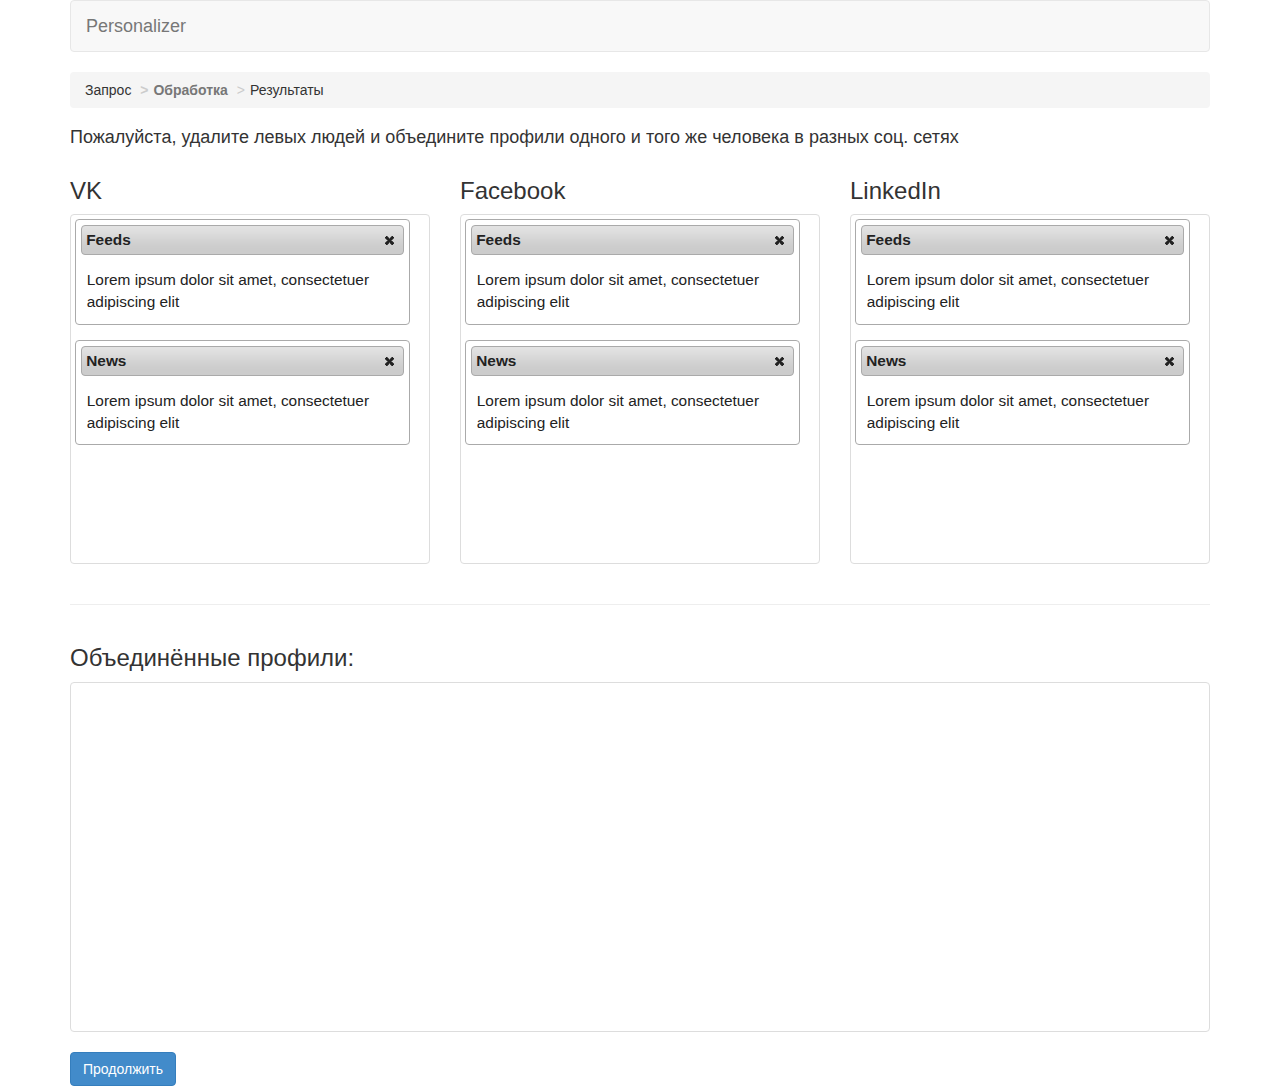
==== static/html/filter.html @ 47c175ba "linkedin. test person page parsing" ====
<!DOCTYPE html>
<html lang="en">
<head>
    <meta charset="utf-8">
    <meta name="viewport" content="width=device-width, initial-scale=1">
    <title>Personalizer</title>

    <link href="../css/lib/jquery-ui.min.css" rel="stylesheet">
    <link href="../css/lib/bootstrap.min.css" rel="stylesheet">
    <link href="../css/lib/bootstrap-slider.min.css" rel="stylesheet">
    <link href="../css/common.css" rel="stylesheet">
    <link href="../css/pages/filter.css" rel="stylesheet">
</head>
<body>
    <div class="container">
            <nav class="navbar navbar-default" role="navigation">
            <a class="navbar-brand" href="#">Personalizer</a>
        </nav>

        <section id="handle_page">
            <ol class="breadcrumb">
                <li>Запрос</li>
                <li class="active">Обработка</li>
                <li>Результаты</li>
            </ol>
            <h4>Пожалуйста, удалите левых людей и объедините профили одного и того же человека в разных соц. сетях</h4>

            <div class="sources row">
                <div class="col-md-4">
                    <h3>
                        VK
                    </h3>

                    <div class="column thumbnail">

                        <div class="card">
                            <div class="card-header">Feeds</div>
                            <div class="card-content">Lorem ipsum dolor sit amet, consectetuer adipiscing elit</div>
                        </div>

                        <div class="card">
                            <div class="card-header">News</div>
                            <div class="card-content">Lorem ipsum dolor sit amet, consectetuer adipiscing elit</div>
                        </div>

                    </div>

                </div>

                <div class="col-md-4">
                    <h3>
                        Facebook
                    </h3>

                    <div class="column thumbnail">

                        <div class="card">
                            <div class="card-header">Feeds</div>
                            <div class="card-content">Lorem ipsum dolor sit amet, consectetuer adipiscing elit</div>
                        </div>

                        <div class="card">
                            <div class="card-header">News</div>
                            <div class="card-content">Lorem ipsum dolor sit amet, consectetuer adipiscing elit</div>
                        </div>

                    </div>

                </div>

                <div class="col-md-4">
                    <h3>
                        LinkedIn
                    </h3>

                    <div class="column thumbnail">

                        <div class="card">
                            <div class="card-header">Feeds</div>
                            <div class="card-content">Lorem ipsum dolor sit amet, consectetuer adipiscing elit</div>
                        </div>

                        <div class="card">
                            <div class="card-header">News</div>
                            <div class="card-content">Lorem ipsum dolor sit amet, consectetuer adipiscing elit</div>
                        </div>

                    </div>
                </div>
            </div>

            <div class="row">
                <div class="col-md-12">
                    <hr />
                </div>
            </div>

            <div class="destinations row">
                <div class="col-md-12">
                    <h3>
                        Объединённые профили:
                    </h3>

                    <div class="column thumbnail">

                    </div>
                </div>
            </div>

            <button type="submit" class="btn btn-primary" id="continue_button">Продолжить</button>
        </section>
    </div>

    <script src="../js/lib/jquery.js"></script>
    <script src="../js/lib/jquery-ui.min.js"></script>
    <script src="../js/lib/bootstrap.min.js"></script>
    <script src="../js/lib/underscore-min.js"></script>
    <script src="../js/common.js"></script>
    <script src="../js/pages/filter.js"></script>
</body>
</html>
---- static/css/common.css ----
.breadcrumb>li+li:before {
    content: ">"; /* divider */
}

.breadcrumb>.active {
    font-weight: bold;
}
---- static/css/pages/filter.css ----
body {
    min-width: 520px;
}

.destinations, .sources {
    height: 350px;
    padding-bottom: 100px;
}

.column {
    padding-bottom: 100px;

    height: 350px;
    overflow-y: scroll;
}

.card {
    margin: 0 1em 1em 0;
    padding: 0.3em;
}

.card-header {
    padding: 0.2em 0.3em;
    margin-bottom: 0.5em;
    position: relative;
}

.card-remove {
    position: absolute;
    top: 50%;
    right: 6px;
    margin-top: -8px;
}

.card-content {
    padding: 0.4em;
}

.card-placeholder {
    border: 1px dotted black;
    margin: 0 1em 1em 0;
    height: 50px;
}
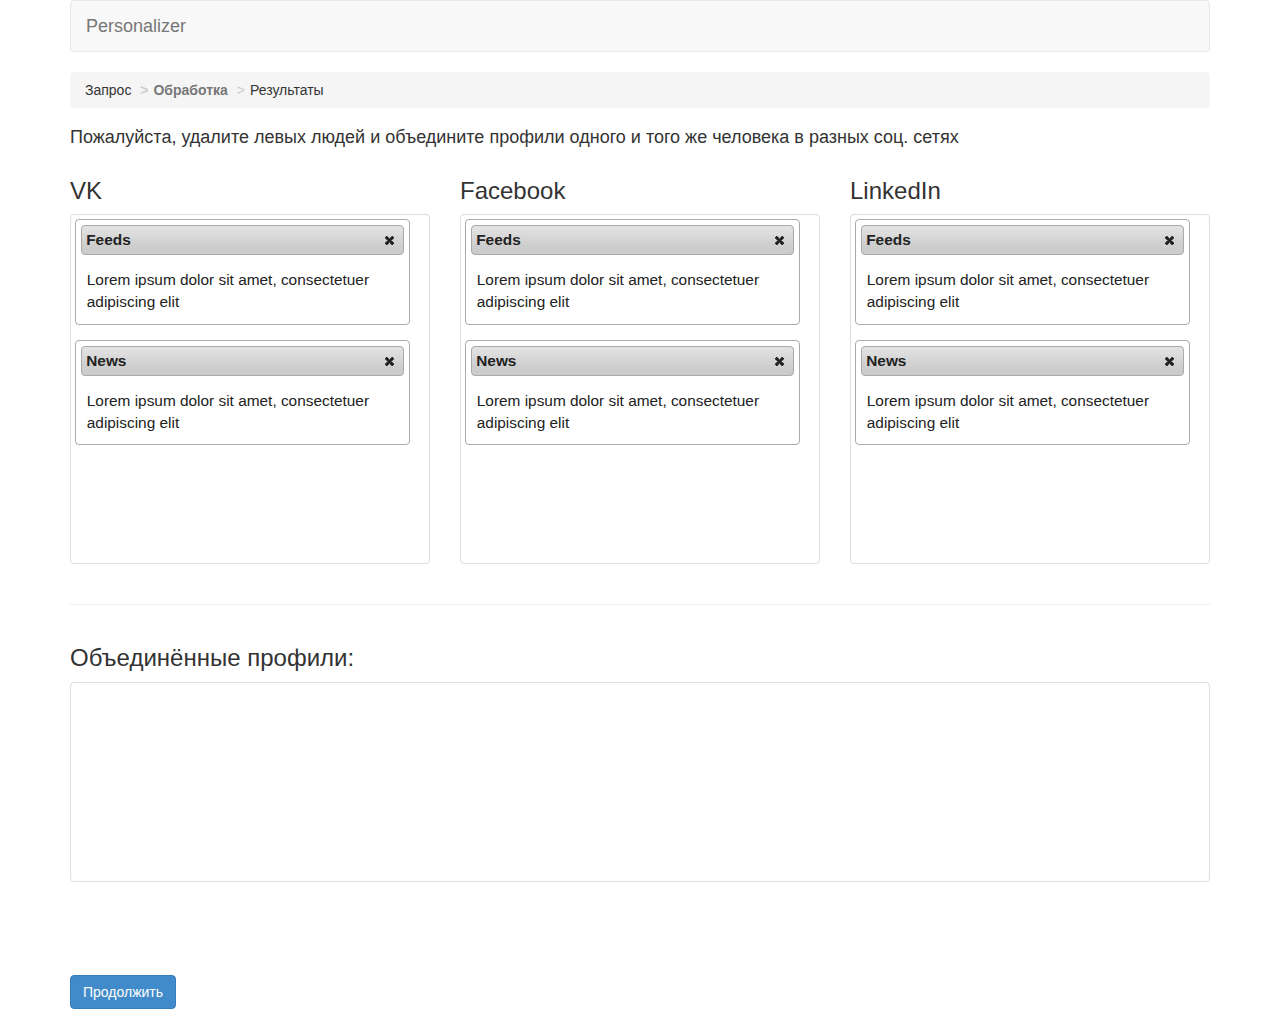
==== commit 12589d29: "Merge remote-tracking branch 'origin/master'" ====
--- a/static/html/filter.html
+++ b/static/html/filter.html
@@ -95,15 +95,15 @@
                 </div>
             </div>
 
-            <div class="destinations row">
+            <div class="destinations row" >
                 <div class="col-md-12">
                     <h3>
                         Объединённые профили:
                     </h3>
 
-                    <div class="column thumbnail">
+                    <span class="column thumbnail">
 
-                    </div>
+                    </span>
                 </div>
             </div>
 
--- a/static/css/pages/filter.css
+++ b/static/css/pages/filter.css
@@ -7,16 +7,27 @@
     padding-bottom: 100px;
 }
 
-.column {
+.sources .column {
     padding-bottom: 100px;
 
     height: 350px;
     overflow-y: scroll;
 }
 
+.destinations .column {
+    padding-right: 100px;
+
+    height: 200px;
+    overflow-x: scroll;
+}
+
 .card {
     margin: 0 1em 1em 0;
     padding: 0.3em;
+}
+
+.destinations .card, .destinations .card-placeholder {
+    display: inline-block;
 }
 
 .card-header {
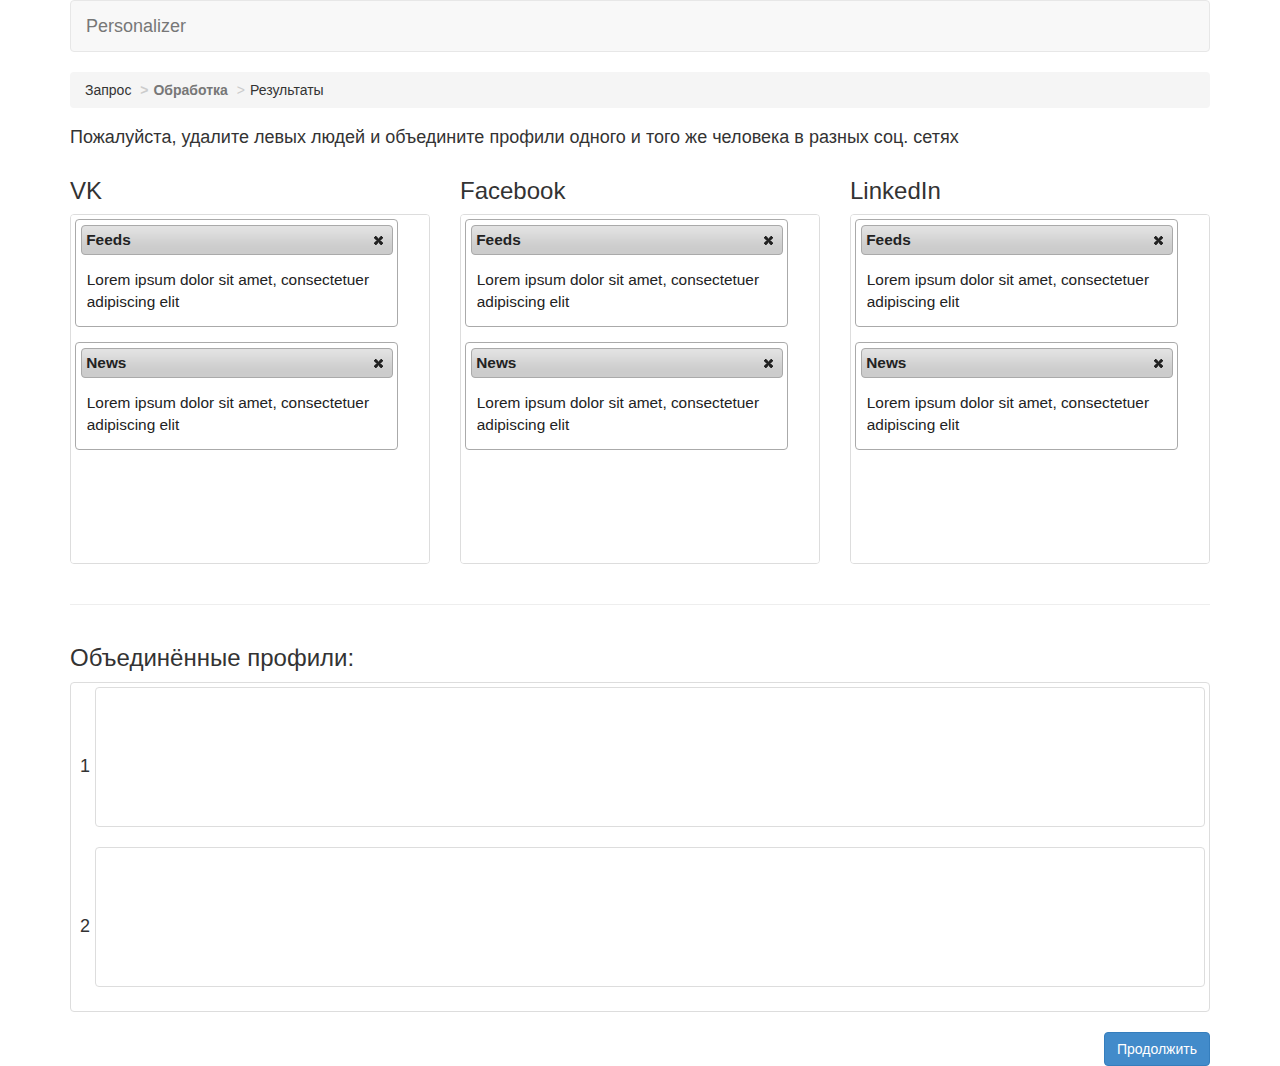
==== commit 69ee3de6: "Fixed jQuery bug related to empty horizontal sortables + more workarounds on merging gui" ====
--- a/static/html/filter.html
+++ b/static/html/filter.html
@@ -101,18 +101,32 @@
                         Объединённые профили:
                     </h3>
 
-                    <span class="column thumbnail">
+                    <table class="merge-table thumbnail">
+                        <tr>
+                            <td class="merge-id"><h4>&nbsp;1&nbsp;</h4></td>
+                            <td class="merge-content">
+                                <div class="person thumbnail">
+                                </div>
+                            </td>
+                        </tr>
+                        <tr>
+                            <td class="merge-id"><h4>&nbsp;2&nbsp;</h4></td>
+                            <td class="merge-content">
+                                <div class="person thumbnail">
+                                </div>
+                            </td>
+                        </tr>
+                    </table>
 
-                    </span>
                 </div>
             </div>
 
-            <button type="submit" class="btn btn-primary" id="continue_button">Продолжить</button>
+            <button type="submit" class="btn btn-primary pull-right" id="continue_button">Продолжить</button>
         </section>
     </div>
 
     <script src="../js/lib/jquery.js"></script>
-    <script src="../js/lib/jquery-ui.min.js"></script>
+    <script src="../js/lib/jquery-ui.js"></script>
     <script src="../js/lib/bootstrap.min.js"></script>
     <script src="../js/lib/underscore-min.js"></script>
     <script src="../js/common.js"></script>
--- a/static/css/pages/filter.css
+++ b/static/css/pages/filter.css
@@ -2,7 +2,7 @@
     min-width: 520px;
 }
 
-.destinations, .sources {
+.sources {
     height: 350px;
     padding-bottom: 100px;
 }
@@ -14,20 +14,26 @@
     overflow-y: scroll;
 }
 
-.destinations .column {
-    padding-right: 100px;
+.destinations {
 
-    height: 200px;
-    overflow-x: scroll;
+}
+
+.destinations .person {
+    height: 10em;
+    overflow-y: auto;
 }
 
 .card {
     margin: 0 1em 1em 0;
     padding: 0.3em;
+
+    width: 21em;
+    height: 7em;
 }
 
 .destinations .card, .destinations .card-placeholder {
     display: inline-block;
+    float: left;
 }
 
 .card-header {
@@ -50,5 +56,18 @@
 .card-placeholder {
     border: 1px dotted black;
     margin: 0 1em 1em 0;
-    height: 50px;
+    width: 23em;
+    height: 8em;
+}
+
+.merge-table {
+    width: 100%;
+}
+
+.merge-id {
+
+}
+
+.merge-content {
+    width: 100%;
 }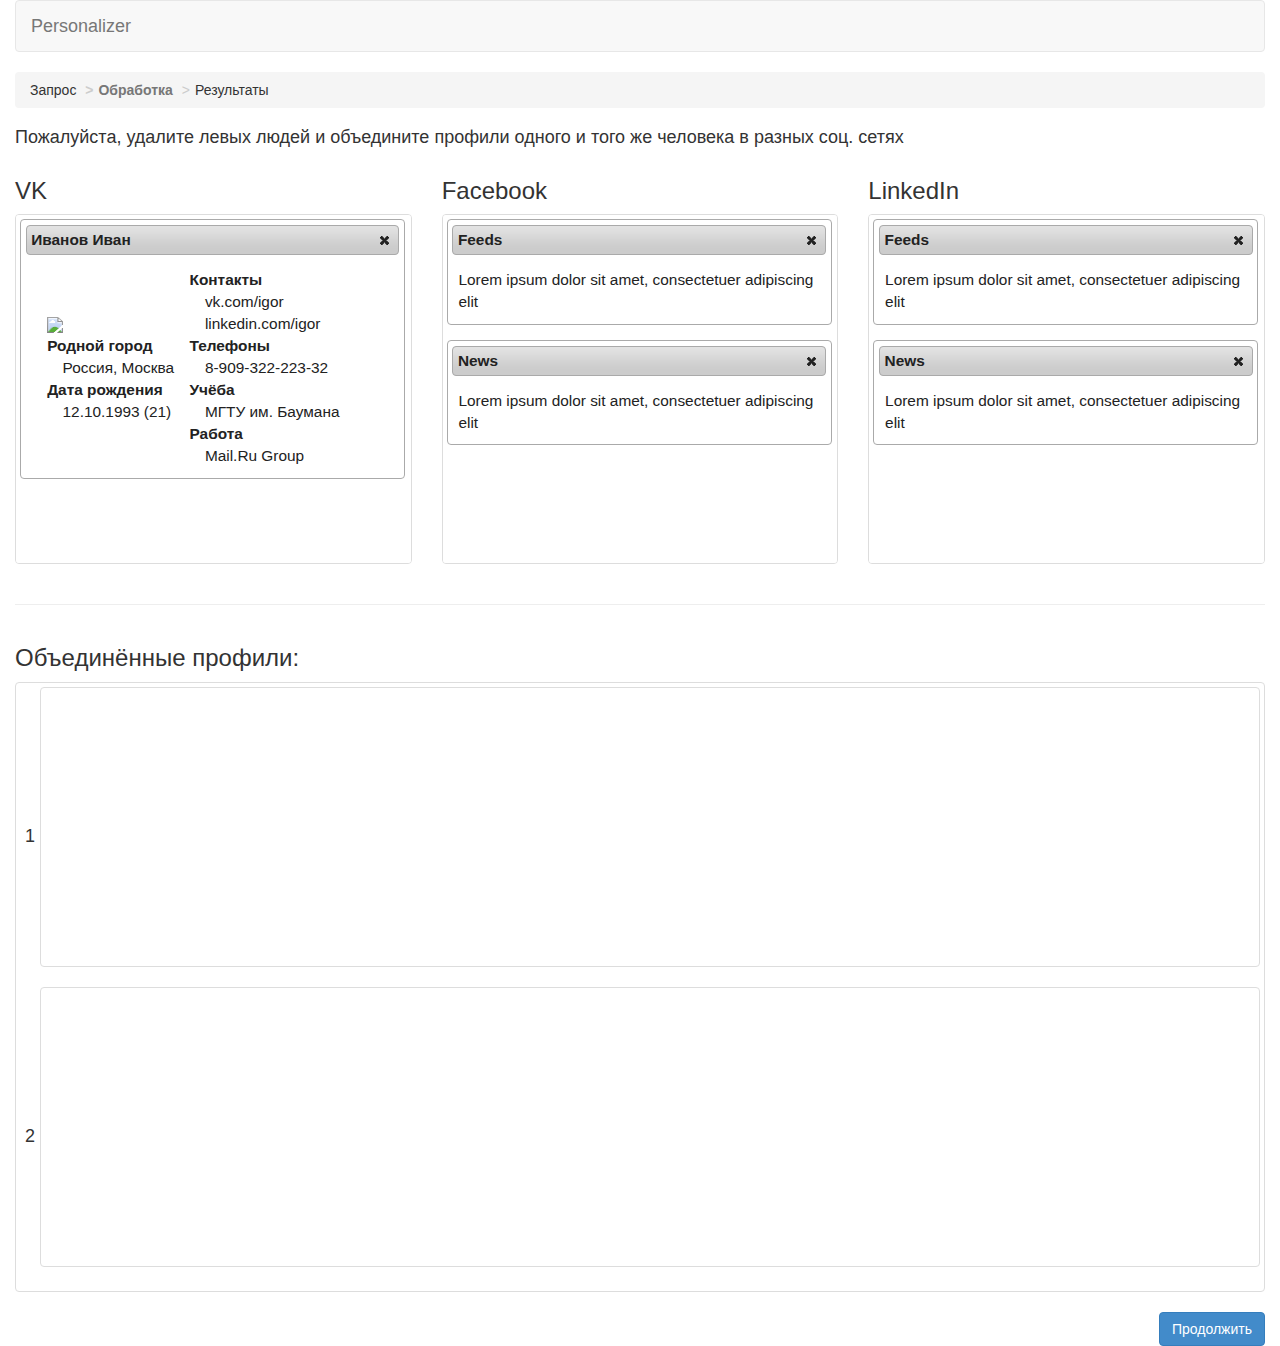
==== commit a9084267: "Static card layout done (#2)" ====
--- a/static/html/filter.html
+++ b/static/html/filter.html
@@ -33,14 +33,32 @@
 
                     <div class="column thumbnail">
 
-                        <div class="card">
-                            <div class="card-header">Feeds</div>
-                            <div class="card-content">Lorem ipsum dolor sit amet, consectetuer adipiscing elit</div>
-                        </div>
-
-                        <div class="card">
-                            <div class="card-header">News</div>
-                            <div class="card-content">Lorem ipsum dolor sit amet, consectetuer adipiscing elit</div>
+                        <div class="card" data-source-id="vk" data-id="0">
+                            <div class="card-header">Иванов Иван</div>
+                            <div class="card-content">
+                                <table>
+                                    <tr>
+                                        <td>
+                                            <img src="https://pp.vk.me/c416930/v416930904/a884/D6Uy2LTVrok.jpg" />
+                                            <div class="card-content-section">Родной город</div></div>
+                                            <div class="card-content-value">Россия, Москва</div>
+                                            <div class="card-content-section">Дата рождения</div>
+                                            <div class="card-content-value">12.10.1993 (21)</div>
+                                        </td>
+                                        <td>
+                                            <div class="card-content-section">Контакты</div>
+                                            <div class="card-content-value"><a href="http://vk.com/igor">vk.com/igor</a></div>
+                                            <div class="card-content-value"><a href="http://linkedin.com/igor">linkedin.com/igor</a></div>
+                                            <div class="card-content-section">Телефоны</div>
+                                            <div class="card-content-value">8-909-322-223-32</div>
+                                            <div class="card-content-section">Учёба</div>
+                                            <div class="card-content-value">МГТУ им. Баумана</div>
+                                            <div class="card-content-section">Работа</div>
+                                            <div class="card-content-value">Mail.Ru Group</div>
+                                        </td>
+                                    </tr>
+                                </table>
+                            </div>
                         </div>
 
                     </div>
--- a/static/css/common.css
+++ b/static/css/common.css
@@ -4,4 +4,8 @@
 
 .breadcrumb>.active {
     font-weight: bold;
+}
+
+.container {
+    width: 100%;
 }--- a/static/css/pages/filter.css
+++ b/static/css/pages/filter.css
@@ -19,7 +19,7 @@
 }
 
 .destinations .person {
-    height: 10em;
+    height: 20em;
     overflow-y: auto;
 }
 
@@ -27,8 +27,12 @@
     margin: 0 1em 1em 0;
     padding: 0.3em;
 
-    width: 21em;
-    height: 7em;
+    width: 25em;
+    /*height: 7em;*/
+}
+
+.card table tr td {
+    padding-left: 1em;
 }
 
 .destinations .card, .destinations .card-placeholder {
@@ -40,6 +44,14 @@
     padding: 0.2em 0.3em;
     margin-bottom: 0.5em;
     position: relative;
+}
+
+.card-content-section {
+    font-weight: bold;
+}
+
+.card-content-value {
+    margin-left: 1em;
 }
 
 .card-remove {
@@ -56,8 +68,8 @@
 .card-placeholder {
     border: 1px dotted black;
     margin: 0 1em 1em 0;
-    width: 23em;
-    height: 8em;
+    width: 27em;
+    height: 18em;
 }
 
 .merge-table {
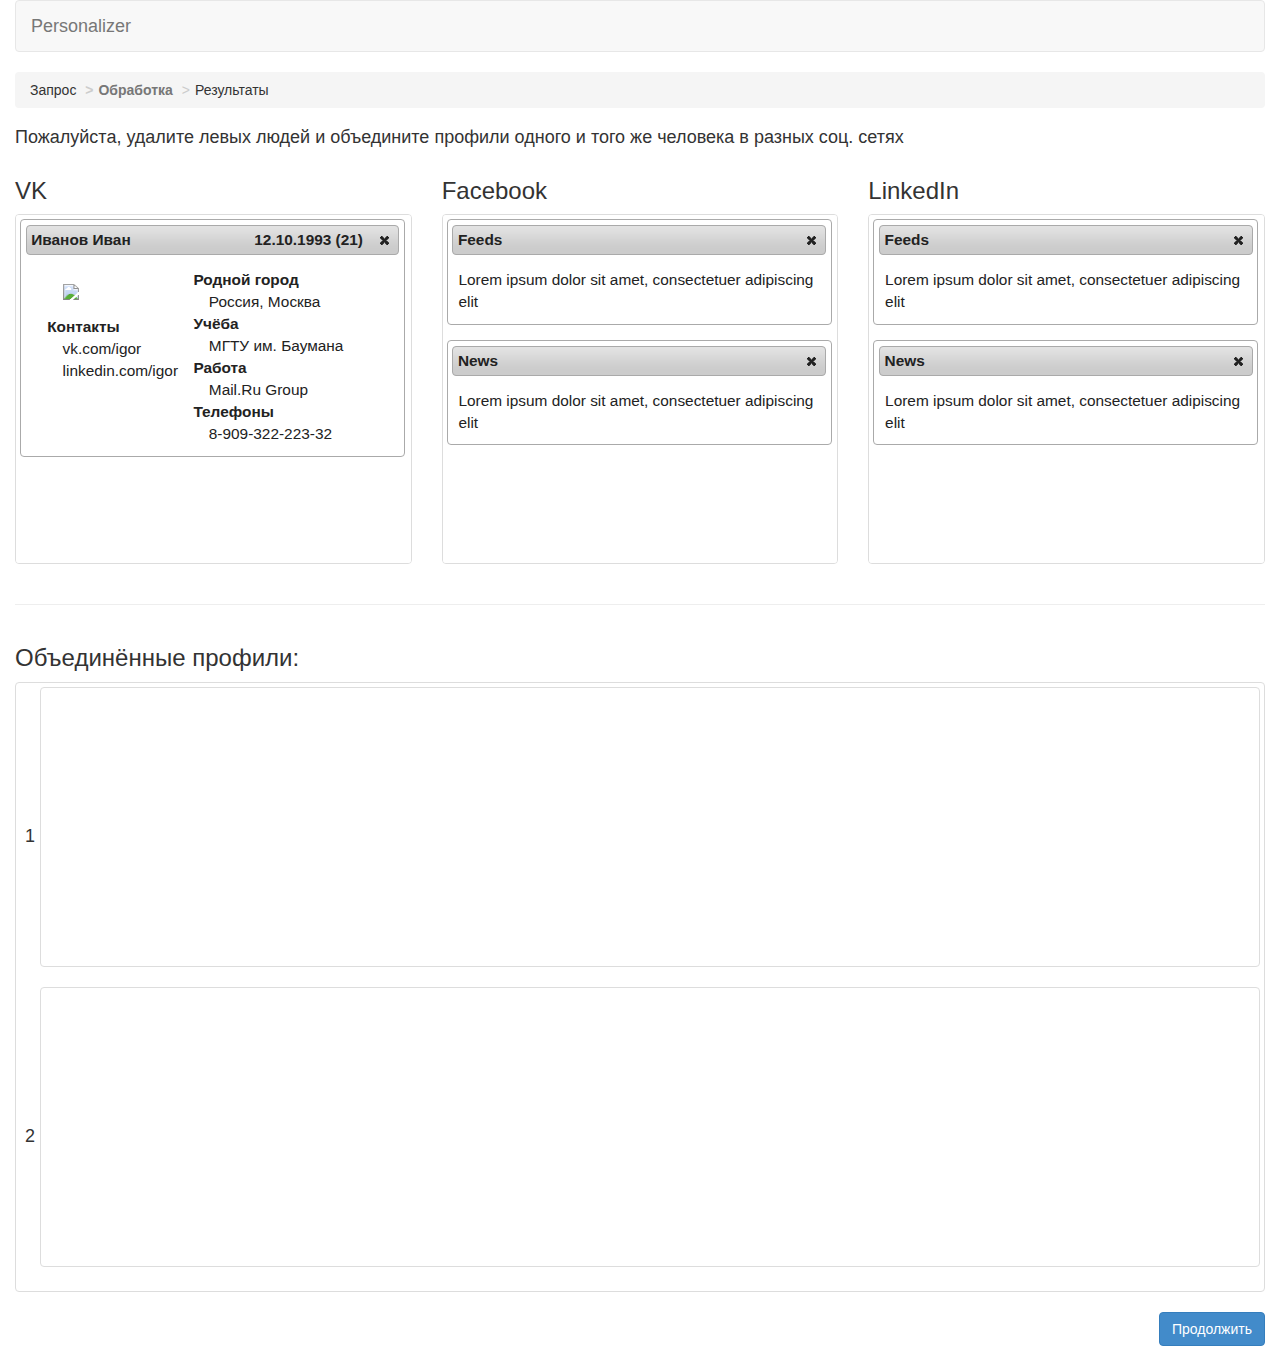
==== commit a695642f: "Moved from URL-based sessions to classic session cookie" ====
--- a/static/html/filter.html
+++ b/static/html/filter.html
@@ -34,27 +34,26 @@
                     <div class="column thumbnail">
 
                         <div class="card" data-source-id="vk" data-id="0">
-                            <div class="card-header">Иванов Иван</div>
+                            <div class="card-header"><span>Иванов Иван</span><span class="pull-right card-content-birthday">12.10.1993 (21)</span></div>
                             <div class="card-content">
                                 <table>
                                     <tr>
                                         <td>
-                                            <img src="https://pp.vk.me/c416930/v416930904/a884/D6Uy2LTVrok.jpg" />
-                                            <div class="card-content-section">Родной город</div></div>
-                                            <div class="card-content-value">Россия, Москва</div>
-                                            <div class="card-content-section">Дата рождения</div>
-                                            <div class="card-content-value">12.10.1993 (21)</div>
-                                        </td>
-                                        <td>
+                                            <img class="card-content-avatar" src="https://pp.vk.me/c416930/v416930904/a884/D6Uy2LTVrok.jpg" />
                                             <div class="card-content-section">Контакты</div>
                                             <div class="card-content-value"><a href="http://vk.com/igor">vk.com/igor</a></div>
                                             <div class="card-content-value"><a href="http://linkedin.com/igor">linkedin.com/igor</a></div>
-                                            <div class="card-content-section">Телефоны</div>
-                                            <div class="card-content-value">8-909-322-223-32</div>
+
+                                        </td>
+                                        <td>
+                                            <div class="card-content-section">Родной город</div>
+                                            <div class="card-content-value">Россия, Москва</div>
                                             <div class="card-content-section">Учёба</div>
                                             <div class="card-content-value">МГТУ им. Баумана</div>
                                             <div class="card-content-section">Работа</div>
                                             <div class="card-content-value">Mail.Ru Group</div>
+                                            <div class="card-content-section">Телефоны</div>
+                                            <div class="card-content-value">8-909-322-223-32</div>
                                         </td>
                                     </tr>
                                 </table>
--- a/static/css/pages/filter.css
+++ b/static/css/pages/filter.css
@@ -33,6 +33,7 @@
 
 .card table tr td {
     padding-left: 1em;
+    vertical-align: top;
 }
 
 .destinations .card, .destinations .card-placeholder {
@@ -72,6 +73,10 @@
     height: 18em;
 }
 
+.card-content-birthday {
+    margin-right: 2em;
+}
+
 .merge-table {
     width: 100%;
 }
@@ -82,4 +87,8 @@
 
 .merge-content {
     width: 100%;
+}
+
+.card-content-avatar {
+    margin: 1em;
 }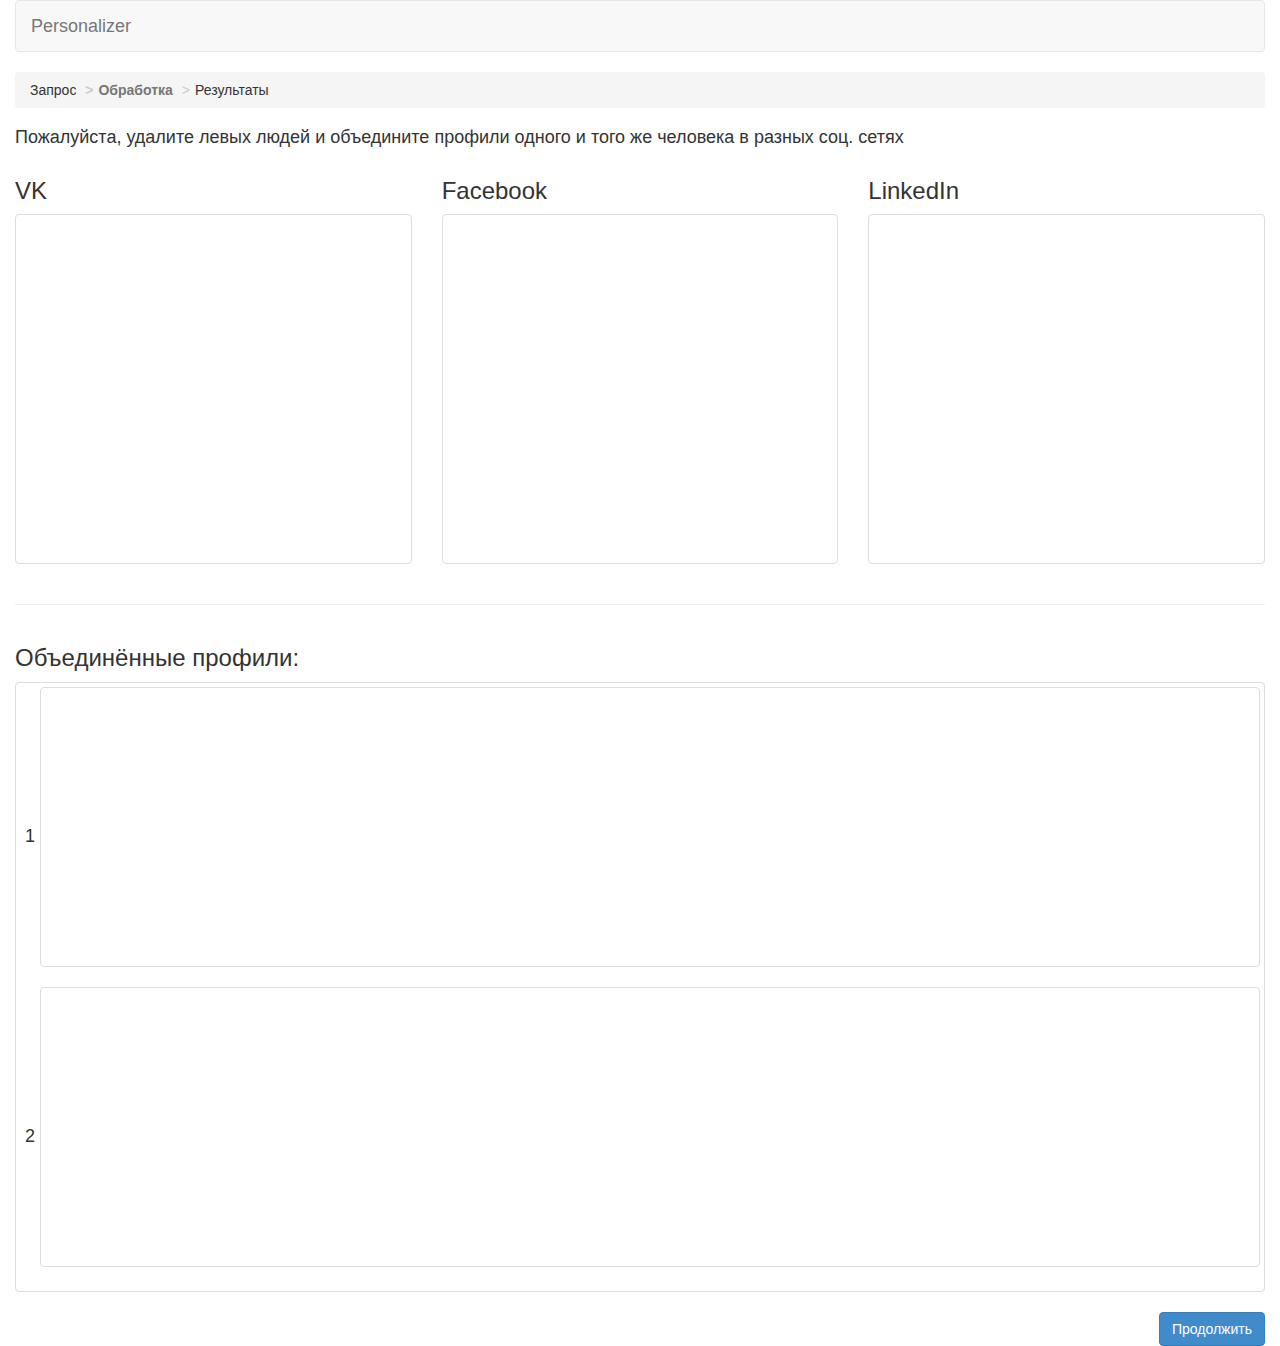
==== commit dc0f1218: "Cards rendering works" ====
--- a/static/html/filter.html
+++ b/static/html/filter.html
@@ -31,34 +31,7 @@
                         VK
                     </h3>
 
-                    <div class="column thumbnail">
-
-                        <div class="card" data-source-id="vk" data-id="0">
-                            <div class="card-header"><span>Иванов Иван</span><span class="pull-right card-content-birthday">12.10.1993 (21)</span></div>
-                            <div class="card-content">
-                                <table>
-                                    <tr>
-                                        <td>
-                                            <img class="card-content-avatar" src="https://pp.vk.me/c416930/v416930904/a884/D6Uy2LTVrok.jpg" />
-                                            <div class="card-content-section">Контакты</div>
-                                            <div class="card-content-value"><a href="http://vk.com/igor">vk.com/igor</a></div>
-                                            <div class="card-content-value"><a href="http://linkedin.com/igor">linkedin.com/igor</a></div>
-
-                                        </td>
-                                        <td>
-                                            <div class="card-content-section">Родной город</div>
-                                            <div class="card-content-value">Россия, Москва</div>
-                                            <div class="card-content-section">Учёба</div>
-                                            <div class="card-content-value">МГТУ им. Баумана</div>
-                                            <div class="card-content-section">Работа</div>
-                                            <div class="card-content-value">Mail.Ru Group</div>
-                                            <div class="card-content-section">Телефоны</div>
-                                            <div class="card-content-value">8-909-322-223-32</div>
-                                        </td>
-                                    </tr>
-                                </table>
-                            </div>
-                        </div>
+                    <div class="column thumbnail" data-source-id="vk">
 
                     </div>
 
@@ -69,17 +42,8 @@
                         Facebook
                     </h3>
 
-                    <div class="column thumbnail">
+                    <div class="column thumbnail" data-source-id="fb">
 
-                        <div class="card">
-                            <div class="card-header">Feeds</div>
-                            <div class="card-content">Lorem ipsum dolor sit amet, consectetuer adipiscing elit</div>
-                        </div>
-
-                        <div class="card">
-                            <div class="card-header">News</div>
-                            <div class="card-content">Lorem ipsum dolor sit amet, consectetuer adipiscing elit</div>
-                        </div>
 
                     </div>
 
@@ -90,17 +54,8 @@
                         LinkedIn
                     </h3>
 
-                    <div class="column thumbnail">
+                    <div class="column thumbnail"  data-source-id="li">
 
-                        <div class="card">
-                            <div class="card-header">Feeds</div>
-                            <div class="card-content">Lorem ipsum dolor sit amet, consectetuer adipiscing elit</div>
-                        </div>
-
-                        <div class="card">
-                            <div class="card-header">News</div>
-                            <div class="card-content">Lorem ipsum dolor sit amet, consectetuer adipiscing elit</div>
-                        </div>
 
                     </div>
                 </div>
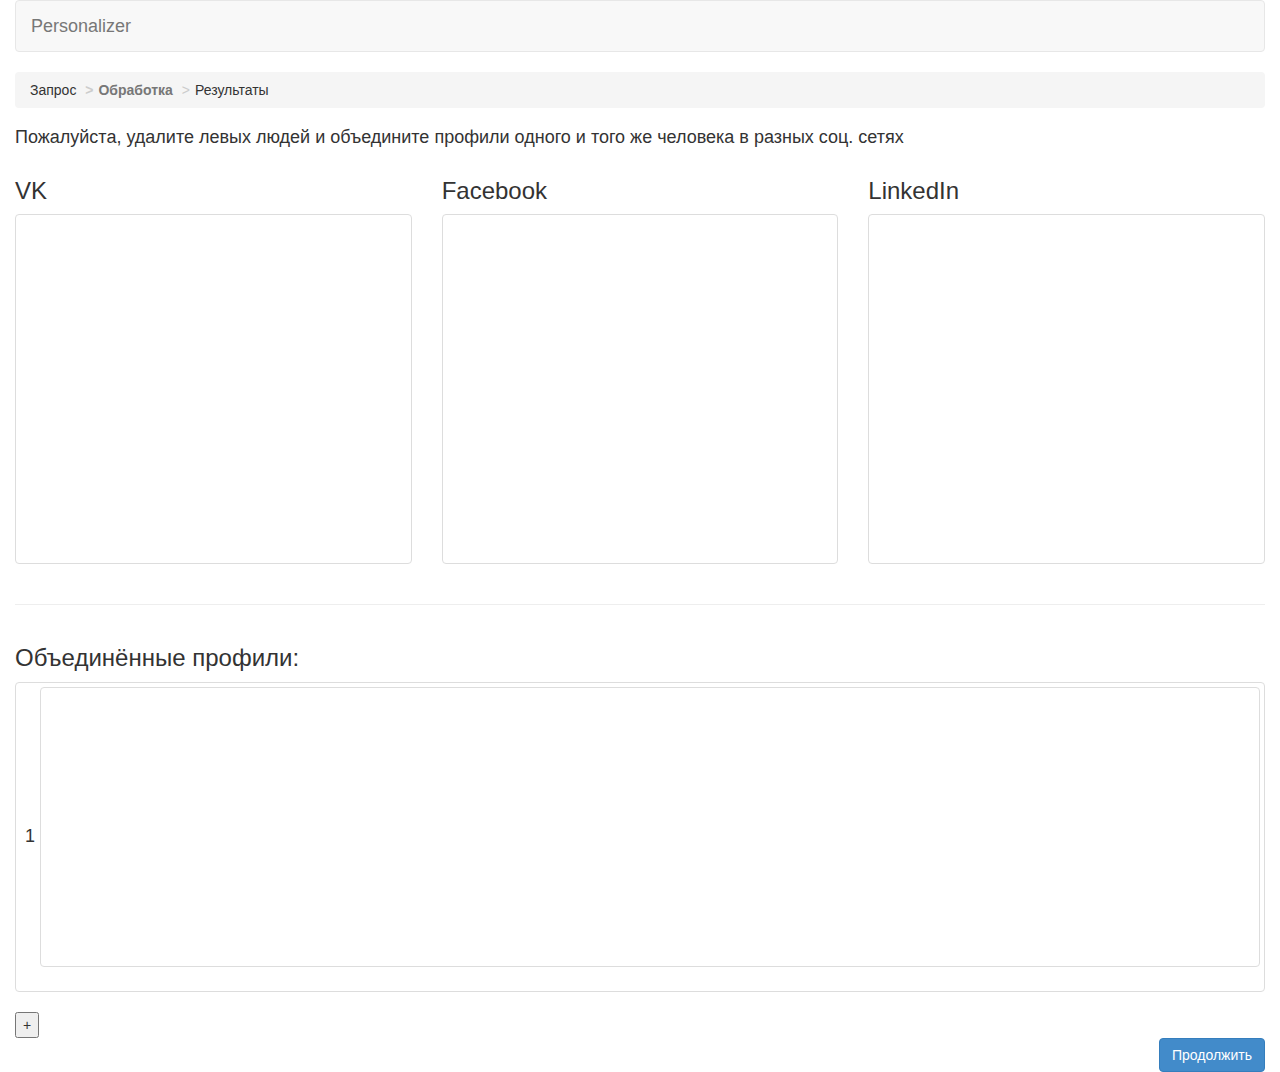
==== commit af5c8200: "Things works" ====
--- a/static/html/filter.html
+++ b/static/html/filter.html
@@ -31,7 +31,7 @@
                         VK
                     </h3>
 
-                    <div class="column thumbnail" data-source-id="vk">
+                    <div class="column thumbnail" data-source_id="vk">
 
                     </div>
 
@@ -42,7 +42,7 @@
                         Facebook
                     </h3>
 
-                    <div class="column thumbnail" data-source-id="fb">
+                    <div class="column thumbnail" data-source_id="fb">
 
 
                     </div>
@@ -54,7 +54,7 @@
                         LinkedIn
                     </h3>
 
-                    <div class="column thumbnail"  data-source-id="li">
+                    <div class="column thumbnail"  data-source_id="li">
 
 
                     </div>
@@ -74,22 +74,10 @@
                     </h3>
 
                     <table class="merge-table thumbnail">
-                        <tr>
-                            <td class="merge-id"><h4>&nbsp;1&nbsp;</h4></td>
-                            <td class="merge-content">
-                                <div class="person thumbnail">
-                                </div>
-                            </td>
-                        </tr>
-                        <tr>
-                            <td class="merge-id"><h4>&nbsp;2&nbsp;</h4></td>
-                            <td class="merge-content">
-                                <div class="person thumbnail">
-                                </div>
-                            </td>
-                        </tr>
+
                     </table>
 
+                    <button id="add_row">+</button>
                 </div>
             </div>
 
